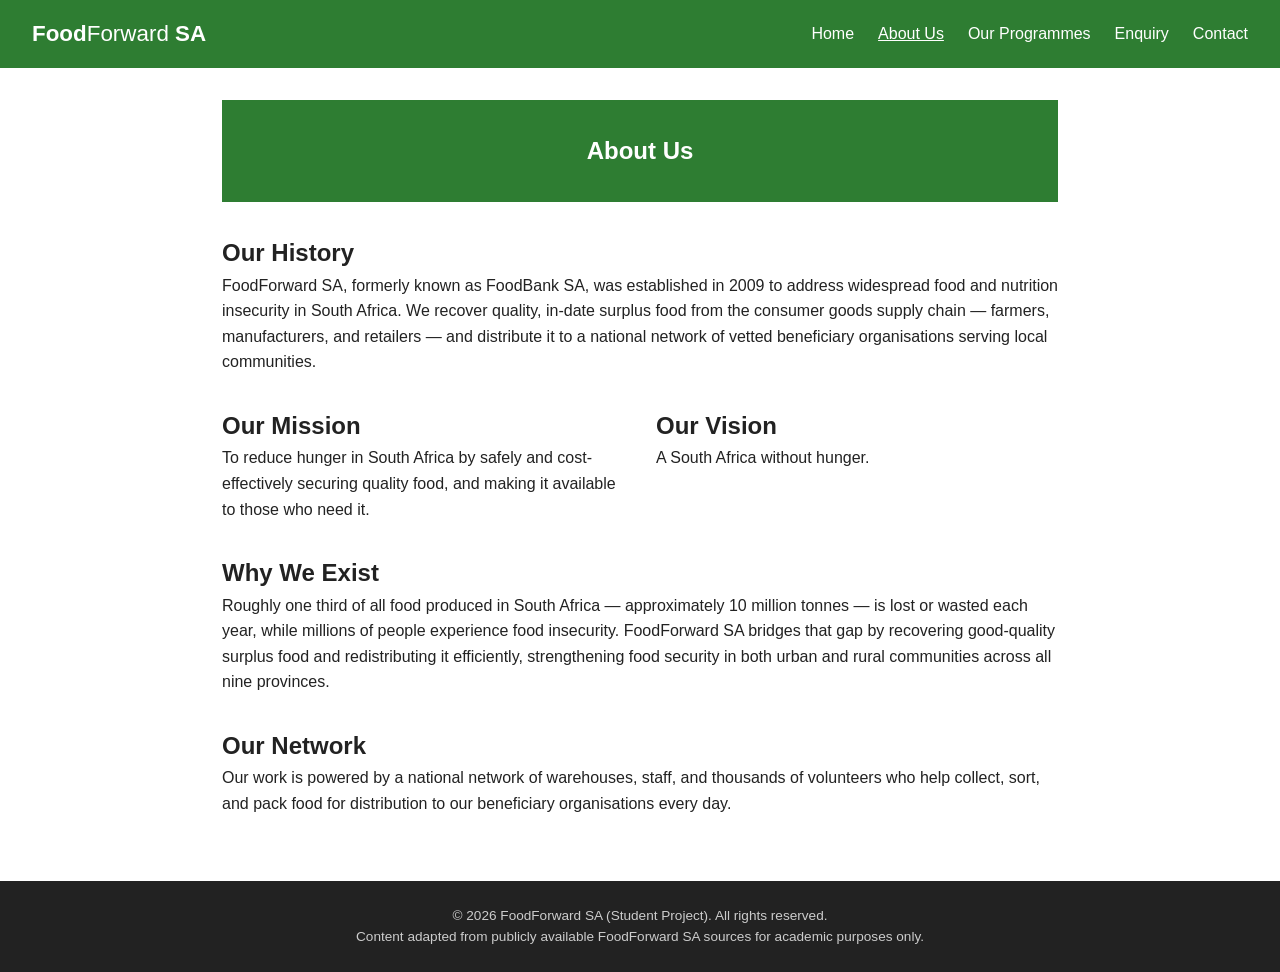
==== about.html @ edda7b99 "Part 1: initial HTML structure, sitemap, and README" ====
<!DOCTYPE html>
<html lang="en">
<head>
    <meta charset="UTF-8">
    <meta name="viewport" content="width=device-width, initial-scale=1.0">
    <title>About Us | FoodForward SA</title>
    <meta name="description" content="Learn about FoodForward SA's history, mission, and vision, and how the foodbanking model tackles hunger in South Africa.">
    <link rel="stylesheet" href="css/style.css">
</head>
<body>

    <header>
        <div class="logo">
            <a href="index.html">Food<span>Forward</span> SA</a>
        </div>
        <nav>
            <ul class="nav-links">
                <li><a href="index.html">Home</a></li>
                <li><a href="about.html" class="active">About Us</a></li>
                <li><a href="services.html">Our Programmes</a></li>
                <li><a href="enquiry.html">Enquiry</a></li>
                <li><a href="contact.html">Contact</a></li>
            </ul>
        </nav>
    </header>

    <main>

        <!-- Page title banner, reused pattern for every inner page -->
        <section class="page-banner">
            <h1>About Us</h1>
        </section>

        <!-- Organisation history -->
        <section class="content-block">
            <h2>Our History</h2>
            <p>
                FoodForward SA, formerly known as FoodBank SA, was established in
                2009 to address widespread food and nutrition insecurity in South
                Africa. We recover quality, in-date surplus food from the consumer
                goods supply chain &mdash; farmers, manufacturers, and retailers
                &mdash; and distribute it to a national network of vetted beneficiary
                organisations serving local communities.
            </p>
        </section>

        <!-- Mission and vision, presented side by side -->
        <section class="content-block two-col">
            <div>
                <h2>Our Mission</h2>
                <p>
                    To reduce hunger in South Africa by safely and cost-effectively
                    securing quality food, and making it available to those who need
                    it.
                </p>
            </div>
            <div>
                <h2>Our Vision</h2>
                <p>
                    A South Africa without hunger.
                </p>
            </div>
        </section>

        <!-- Scale / national context -->
        <section class="content-block">
            <h2>Why We Exist</h2>
            <p>
                Roughly one third of all food produced in South Africa &mdash;
                approximately 10 million tonnes &mdash; is lost or wasted each year,
                while millions of people experience food insecurity. FoodForward SA
                bridges that gap by recovering good-quality surplus food and
                redistributing it efficiently, strengthening food security in both
                urban and rural communities across all nine provinces.
            </p>
        </section>

        <!-- Team placeholder section -->
        <section class="content-block">
            <h2>Our Network</h2>
            <p>
                Our work is powered by a national network of warehouses, staff, and
                thousands of volunteers who help collect, sort, and pack food for
                distribution to our beneficiary organisations every day.
            </p>
        </section>

    </main>

    <footer>
        <p>&copy; 2026 FoodForward SA (Student Project). All rights reserved.</p>
        <p>Content adapted from publicly available FoodForward SA sources for academic purposes only.</p>
    </footer>

</body>
</html>
---- css/style.css ----
/* =========================================================
   FoodForward SA - style.css
   Note: This is a BASIC starter stylesheet for Part 1.
   Full desktop styling, layout, and responsive design
   (media queries, Flexbox/Grid, pseudo-classes) will be
   built out properly in Part 2 of this project.
   ========================================================= */

* {
    margin: 0;
    padding: 0;
    box-sizing: border-box;
}

body {
    font-family: 'Segoe UI', Arial, sans-serif;
    color: #222;
    line-height: 1.6;
}

/* Header and navigation */
header {
    display: flex;
    justify-content: space-between;
    align-items: center;
    padding: 1rem 2rem;
    background-color: #2E7D32; /* FoodForward-style fresh green */
}

.logo a {
    color: #fff;
    text-decoration: none;
    font-size: 1.4rem;
    font-weight: bold;
}

.logo span {
    font-weight: 300;
}

.nav-links {
    list-style: none;
    display: flex;
    gap: 1.5rem;
}

.nav-links a {
    color: #fff;
    text-decoration: none;
}

.nav-links a.active,
.nav-links a:hover {
    text-decoration: underline;
}

/* Hero section */
.hero {
    background-color: #EAF6E7;
    padding: 4rem 2rem;
    text-align: center;
}

.hero h1 {
    font-size: 2rem;
    margin-bottom: 1rem;
}

.btn-primary,
.btn-secondary {
    display: inline-block;
    margin-top: 1rem;
    padding: 0.7rem 1.5rem;
    text-decoration: none;
    border: none;
    border-radius: 4px;
    cursor: pointer;
    font-size: 1rem;
}

.btn-primary {
    background-color: #F2A93B; /* warm accent orange */
    color: #222;
}

.btn-secondary {
    background-color: #2E7D32;
    color: #fff;
}

/* Generic content sections */
main {
    max-width: 900px;
    margin: 0 auto;
    padding: 2rem;
}

.content-block {
    margin-bottom: 2rem;
}

.two-col {
    display: flex;
    gap: 2rem;
    flex-wrap: wrap;
}

.two-col > div {
    flex: 1;
    min-width: 250px;
}

.page-banner {
    background-color: #2E7D32;
    color: #fff;
    padding: 2rem;
    text-align: center;
    margin-bottom: 2rem;
}

/* Highlight cards on homepage */
.highlight-cards {
    display: flex;
    gap: 1rem;
    flex-wrap: wrap;
}

.card {
    background-color: #fff;
    border: 1px solid #ddd;
    padding: 1.5rem;
    flex: 1;
    min-width: 150px;
    text-align: center;
}

.card h3 {
    color: #2E7D32;
    font-size: 1.8rem;
}

.cta {
    text-align: center;
    padding: 2rem;
    background-color: #EAF6E7;
}

/* Forms */
.form-group {
    margin-bottom: 1rem;
}

.form-group label {
    display: block;
    margin-bottom: 0.3rem;
    font-weight: bold;
}

.form-group input,
.form-group select,
.form-group textarea {
    width: 100%;
    padding: 0.6rem;
    border: 1px solid #ccc;
    border-radius: 4px;
    font-family: inherit;
}

.map-placeholder {
    background-color: #eee;
    border: 1px dashed #999;
    padding: 3rem;
    text-align: center;
    color: #666;
}

.steps-list {
    padding-left: 1.5rem;
}

.steps-list li {
    margin-bottom: 0.7rem;
}

/* Footer */
footer {
    text-align: center;
    padding: 1.5rem;
    background-color: #222;
    color: #ccc;
    font-size: 0.85rem;
}
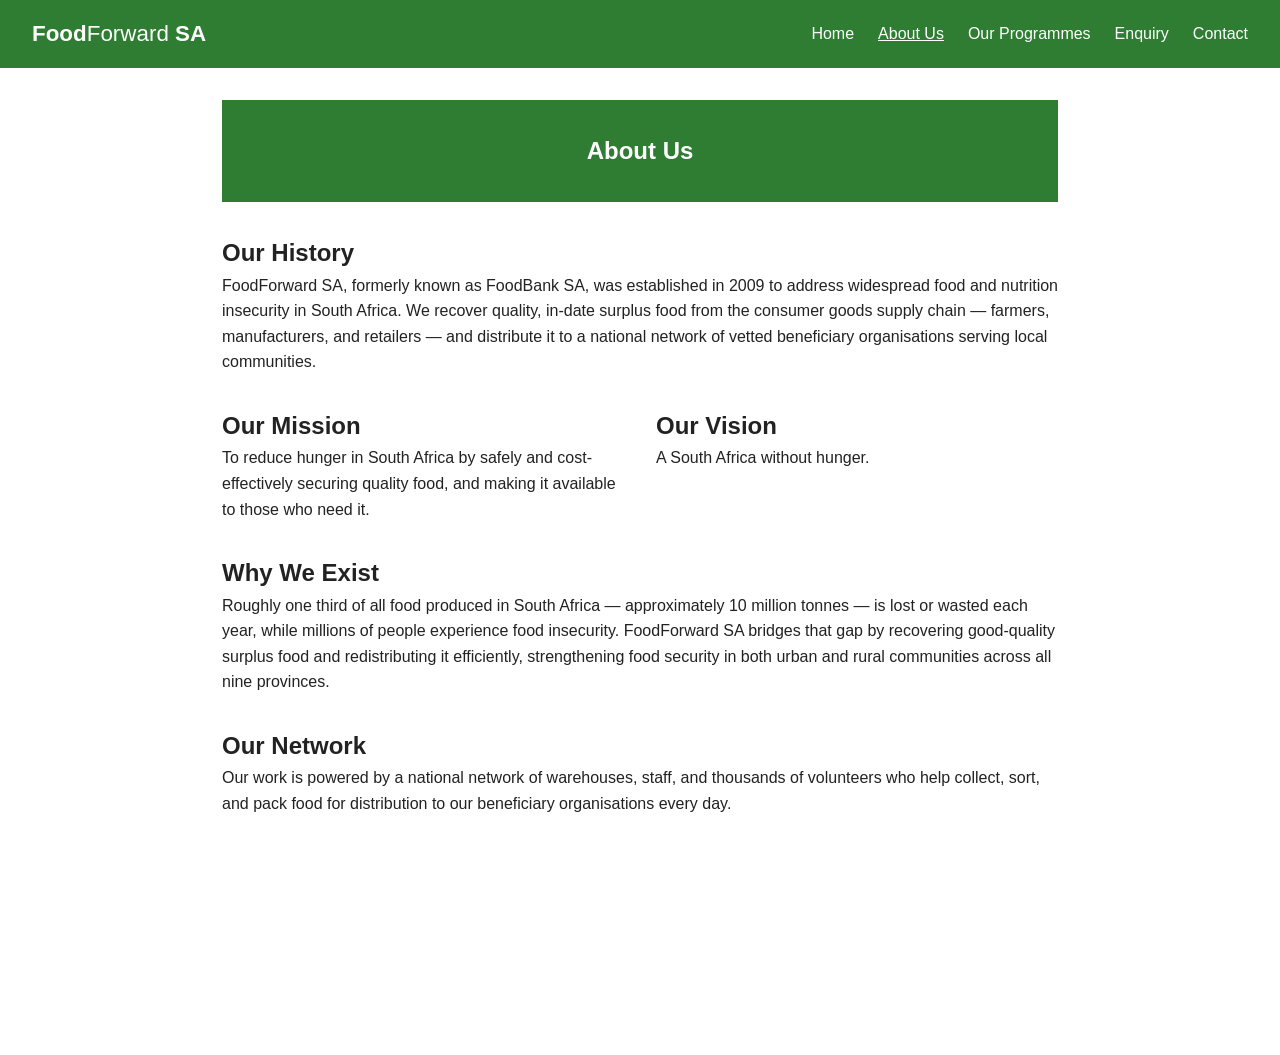
==== commit 8b5ad715: "Add responsive images with srcset and update page structure" ====
--- a/about.html
+++ b/about.html
@@ -75,14 +75,28 @@
             </p>
         </section>
 
-        <!-- Team placeholder section -->
-        <section class="content-block">
-            <h2>Our Network</h2>
-            <p>
-                Our work is powered by a national network of warehouses, staff, and
-                thousands of volunteers who help collect, sort, and pack food for
-                distribution to our beneficiary organisations every day.
-            </p>
+        <!-- Network section: text on one side, volunteer photo on the other -->
+        <section class="content-block two-col">
+            <div>
+                <h2>Our Network</h2>
+                <p>
+                    Our work is powered by a national network of warehouses, staff, and
+                    thousands of volunteers who help collect, sort, and pack food for
+                    distribution to our beneficiary organisations every day.
+                </p>
+            </div>
+
+            <!-- picture element: small file is used on narrow screens, large file otherwise -->
+            <figure class="side-image">
+                <picture>
+                    <source media="(max-width: 600px)"
+                            srcset="images/volunteers-food-sorting-small.jpg">
+                    <img src="images/volunteers-food-sorting-large.jpg"
+                         alt="Volunteers in blue sweatshirts checking a clipboard beside boxes of fruit, vegetables and tinned food"
+                         width="800" height="1200">
+                </picture>
+                <figcaption>Photo: cottonbro studio via Pexels</figcaption>
+            </figure>
         </section>
 
     </main>
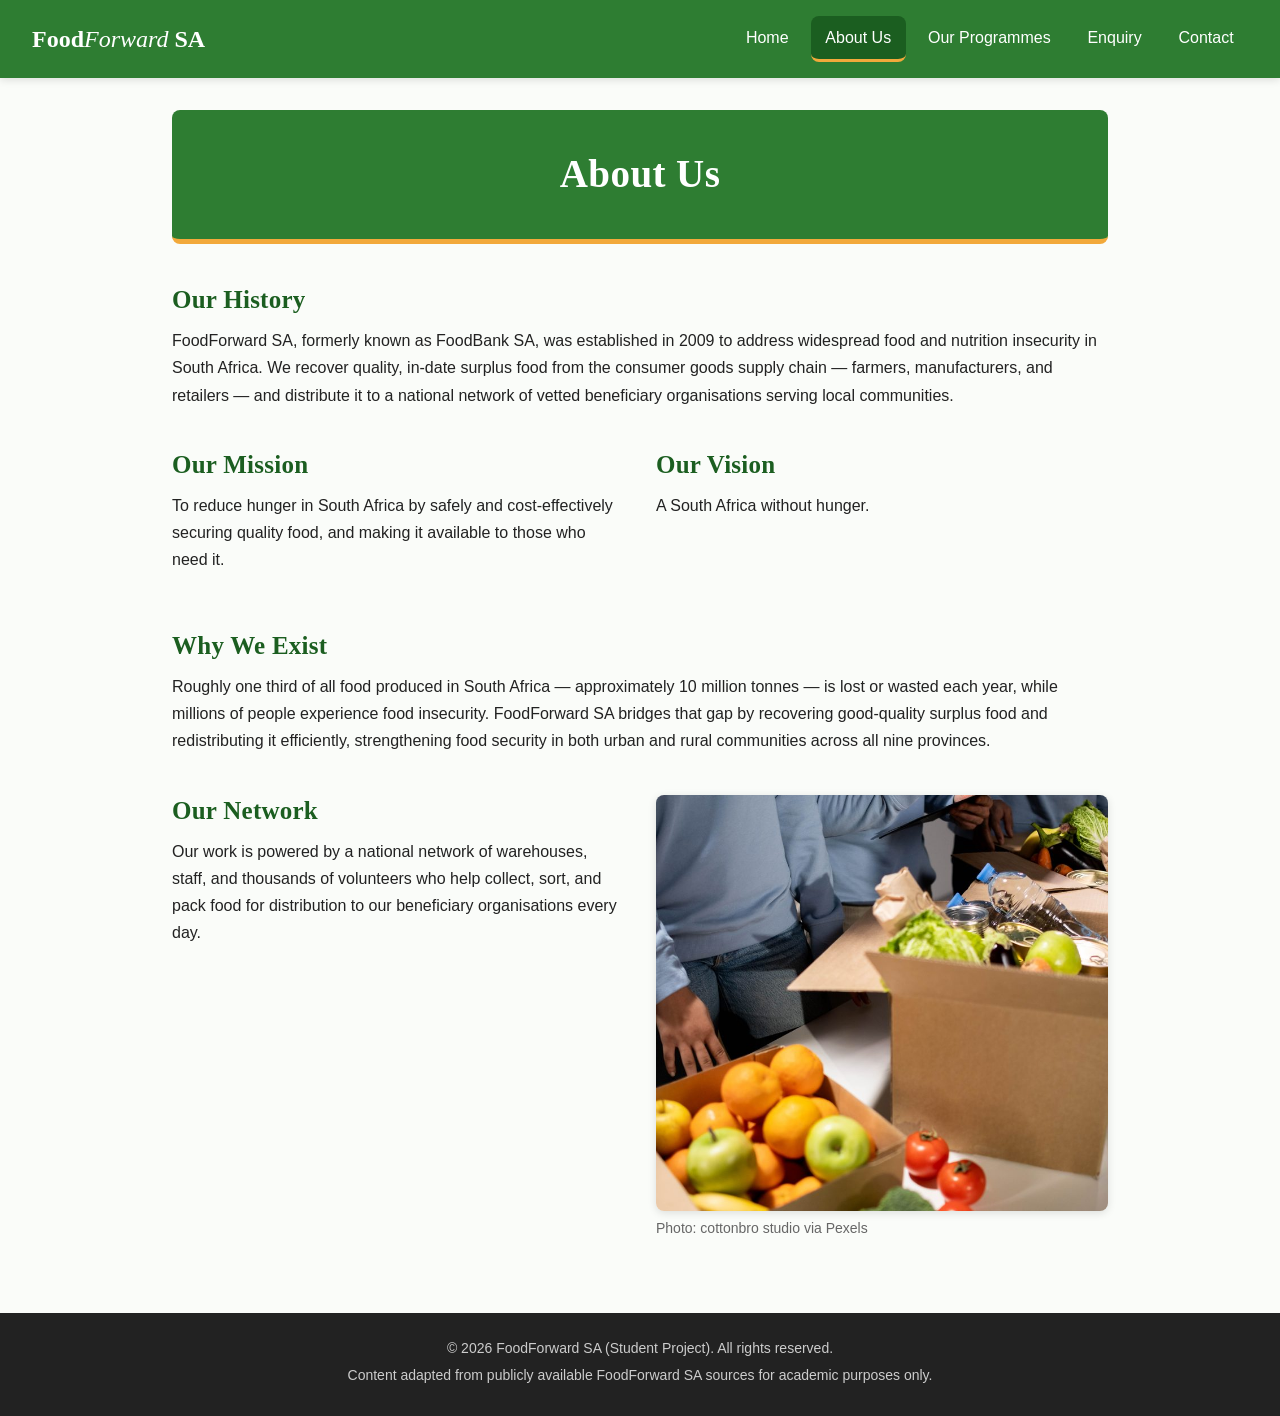
==== commit b8b4d03a: "Part 3: add Leaflet map, FAQ accordion, and keyword meta tags" ====
--- a/about.html
+++ b/about.html
@@ -3,8 +3,9 @@
 <head>
     <meta charset="UTF-8">
     <meta name="viewport" content="width=device-width, initial-scale=1.0">
-    <title>About Us | FoodForward SA</title>
+    <title>About FoodForward SA | History, Mission & Vision</title> <!-- CHANGED -->
     <meta name="description" content="Learn about FoodForward SA's history, mission, and vision, and how the foodbanking model tackles hunger in South Africa.">
+    <meta name="keywords" content="about FoodForward SA, foodbanking history, FoodBank SA, mission and vision, food waste South Africa, food insecurity"> <!-- NEW -->
     <link rel="stylesheet" href="css/style.css">
 </head>
 <body>
--- a/css/style.css
+++ b/css/style.css
@@ -1,192 +1,486 @@
 /* =========================================================
-   FoodForward SA - style.css
-   Note: This is a BASIC starter stylesheet for Part 1.
-   Full desktop styling, layout, and responsive design
-   (media queries, Flexbox/Grid, pseudo-classes) will be
-   built out properly in Part 2 of this project.
+   FoodForward SA - style.css (Part 2: full desktop + responsive)
+   Structure:
+   1. CSS reset
+   2. Design tokens (colours, type scale, spacing)
+   3. Base and typography
+   4. Layout (header, main, footer)
+   5. Components (hero, cards, buttons, forms, etc.)
+   6. Pseudo-classes (hover, focus, active)
+   7. Responsive design (tablet and mobile media queries)
    ========================================================= */
 
-* {
+/* ---------- 1. CSS RESET ---------- */
+/* Removes inconsistent browser defaults so every browser starts equal */
+*,
+*::before,
+*::after {
     margin: 0;
     padding: 0;
     box-sizing: border-box;
 }
 
+html {
+    font-size: 100%;          /* keeps 1rem = browser default (16px) */
+    scroll-behavior: smooth;
+}
+
+img {
+    max-width: 100%;          /* responsive images never overflow */
+    height: auto;
+    display: block;
+}
+
+/* ---------- 2. DESIGN TOKENS ---------- */
+:root {
+    --green-dark:   #1B5E20;
+    --green:        #2E7D32;
+    --green-light:  #EAF6E7;
+    --orange:       #F2A93B;
+    --orange-dark:  #D98E1F;
+    --ink:          #222222;
+    --grey:         #666666;
+    --border:       #DDDDDD;
+    --white:        #FFFFFF;
+
+    --font-heading: 'Georgia', 'Times New Roman', serif;
+    --font-body:    'Segoe UI', Arial, sans-serif;
+
+    /* Typography scale (ratio of about 1.25) */
+    --text-sm:  0.875rem;
+    --text-md:  1rem;
+    --text-lg:  1.25rem;
+    --text-xl:  1.563rem;
+    --text-2xl: 1.953rem;
+    --text-3xl: 2.441rem;
+
+    --radius: 8px;
+    --shadow: 0 2px 8px rgba(0, 0, 0, 0.12);
+}
+
+/* ---------- 3. BASE AND TYPOGRAPHY ---------- */
 body {
-    font-family: 'Segoe UI', Arial, sans-serif;
-    color: #222;
-    line-height: 1.6;
-}
-
-/* Header and navigation */
+    font-family: var(--font-body);
+    font-size: var(--text-md);
+    line-height: 1.7;
+    color: var(--ink);
+    background-color: #FAFCF9;
+}
+
+h1, h2, h3 {
+    font-family: var(--font-heading);
+    font-weight: 700;
+    line-height: 1.25;
+    color: var(--green-dark);
+    letter-spacing: 0.01em;
+}
+
+h1 { font-size: var(--text-3xl); }
+h2 { font-size: var(--text-xl); margin-bottom: 0.75rem; }
+h3 { font-size: var(--text-lg); }
+
+p { margin-bottom: 1rem; }
+
+a {
+    color: var(--green);
+    font-weight: 600;
+}
+
+/* ---------- 4. LAYOUT ---------- */
+/* Header: Flexbox puts logo left, navigation right */
 header {
     display: flex;
     justify-content: space-between;
     align-items: center;
+    flex-wrap: wrap;
+    gap: 0.75rem;
     padding: 1rem 2rem;
-    background-color: #2E7D32; /* FoodForward-style fresh green */
+    background-color: var(--green);
+    box-shadow: var(--shadow);
+    position: sticky;
+    top: 0;
+    z-index: 100;
 }
 
 .logo a {
-    color: #fff;
+    color: var(--white);
     text-decoration: none;
-    font-size: 1.4rem;
-    font-weight: bold;
+    font-family: var(--font-heading);
+    font-size: 1.5rem;
+    font-weight: 700;
 }
 
 .logo span {
-    font-weight: 300;
+    font-weight: 400;
+    font-style: italic;
 }
 
 .nav-links {
     list-style: none;
     display: flex;
-    gap: 1.5rem;
+    gap: 0.5rem;
 }
 
 .nav-links a {
-    color: #fff;
+    display: block;
+    color: var(--white);
     text-decoration: none;
-}
-
-.nav-links a.active,
-.nav-links a:hover {
-    text-decoration: underline;
-}
-
-/* Hero section */
+    font-weight: 500;
+    padding: 0.5rem 0.9rem;
+    border-radius: var(--radius);
+    transition: background-color 0.2s ease;
+}
+
+.nav-links a.active {
+    background-color: var(--green-dark);
+    border-bottom: 3px solid var(--orange);
+}
+
+main {
+    max-width: 62.5rem;      /* about 1000px */
+    margin: 0 auto;
+    padding: 2rem;
+}
+
+.content-block {
+    margin-bottom: 2.5rem;
+}
+
+/* Two-column layout (mission/vision, locations) using Grid */
+.two-col {
+    display: grid;
+    grid-template-columns: 1fr 1fr;
+    gap: 2rem;
+}
+
+footer {
+    text-align: center;
+    padding: 1.5rem;
+    background-color: var(--ink);
+    color: #CCCCCC;
+    font-size: var(--text-sm);
+}
+
+footer p { margin-bottom: 0.25rem; }
+
+/* ---------- 5. COMPONENTS ---------- */
+/* Hero */
 .hero {
-    background-color: #EAF6E7;
-    padding: 4rem 2rem;
-    text-align: center;
-}
-
-.hero h1 {
-    font-size: 2rem;
-    margin-bottom: 1rem;
-}
-
+    background: linear-gradient(135deg, var(--green-light) 0%, #CFE9CB 100%);
+    border-left: 8px solid var(--orange);
+    border-radius: var(--radius);
+    padding: 4.5rem 2.5rem;
+    text-align: center;
+    margin-bottom: 2.5rem;
+}
+
+.hero h1 { margin-bottom: 1rem; }
+
+.hero p {
+    max-width: 40rem;
+    margin: 0 auto 1rem;
+    font-size: var(--text-lg);
+}
+
+.intro { margin-bottom: 2.5rem; }
+
+/* Page banner on inner pages */
+.page-banner {
+    background-color: var(--green);
+    color: var(--white);
+    padding: 2.5rem 2rem;
+    text-align: center;
+    border-radius: var(--radius);
+    border-bottom: 5px solid var(--orange);
+    margin-bottom: 2.5rem;
+}
+
+.page-banner h1 { color: var(--white); }
+
+/* Impact cards: Flexbox row */
+.highlights { margin-bottom: 2.5rem; }
+
+.highlight-cards {
+    display: flex;
+    gap: 1.25rem;
+}
+
+.card {
+    flex: 1;
+    background-color: var(--white);
+    border: 1px solid var(--border);
+    border-top: 5px solid var(--green);
+    border-radius: var(--radius);
+    padding: 1.75rem 1.5rem;
+    text-align: center;
+    box-shadow: var(--shadow);
+    transition: transform 0.2s ease, box-shadow 0.2s ease;
+}
+
+.card h3 {
+    font-size: var(--text-3xl);
+    color: var(--green);
+}
+
+.card p { margin-bottom: 0; color: var(--grey); }
+
+/* Call to action band */
+.cta {
+    text-align: center;
+    padding: 2.5rem 2rem;
+    background-color: var(--green-light);
+    border-radius: var(--radius);
+}
+
+/* Buttons */
 .btn-primary,
 .btn-secondary {
     display: inline-block;
     margin-top: 1rem;
-    padding: 0.7rem 1.5rem;
+    padding: 0.8rem 1.75rem;
     text-decoration: none;
     border: none;
-    border-radius: 4px;
+    border-radius: var(--radius);
     cursor: pointer;
-    font-size: 1rem;
-}
-
-.btn-primary {
-    background-color: #F2A93B; /* warm accent orange */
-    color: #222;
-}
-
-.btn-secondary {
-    background-color: #2E7D32;
-    color: #fff;
-}
-
-/* Generic content sections */
-main {
-    max-width: 900px;
-    margin: 0 auto;
-    padding: 2rem;
-}
-
-.content-block {
-    margin-bottom: 2rem;
-}
-
-.two-col {
-    display: flex;
-    gap: 2rem;
-    flex-wrap: wrap;
-}
-
-.two-col > div {
-    flex: 1;
-    min-width: 250px;
-}
-
-.page-banner {
-    background-color: #2E7D32;
-    color: #fff;
-    padding: 2rem;
-    text-align: center;
-    margin-bottom: 2rem;
-}
-
-/* Highlight cards on homepage */
-.highlight-cards {
-    display: flex;
-    gap: 1rem;
-    flex-wrap: wrap;
-}
-
-.card {
-    background-color: #fff;
-    border: 1px solid #ddd;
-    padding: 1.5rem;
-    flex: 1;
-    min-width: 150px;
-    text-align: center;
-}
-
-.card h3 {
-    color: #2E7D32;
-    font-size: 1.8rem;
-}
-
-.cta {
-    text-align: center;
-    padding: 2rem;
-    background-color: #EAF6E7;
-}
+    font-family: inherit;
+    font-size: var(--text-md);
+    font-weight: 700;
+    transition: background-color 0.2s ease, transform 0.1s ease;
+}
+
+.btn-primary   { background-color: var(--orange); color: var(--ink); }
+.btn-secondary { background-color: var(--green);  color: var(--white); }
+
+/* Ordered list of foodbanking steps */
+.steps-list { padding-left: 1.5rem; }
+.steps-list li { margin-bottom: 0.9rem; }
 
 /* Forms */
-.form-group {
-    margin-bottom: 1rem;
-}
+.form-group { margin-bottom: 1.25rem; }
 
 .form-group label {
     display: block;
-    margin-bottom: 0.3rem;
-    font-weight: bold;
+    margin-bottom: 0.35rem;
+    font-weight: 700;
 }
 
 .form-group input,
 .form-group select,
 .form-group textarea {
     width: 100%;
-    padding: 0.6rem;
-    border: 1px solid #ccc;
-    border-radius: 4px;
+    padding: 0.7rem;
+    border: 2px solid var(--border);
+    border-radius: var(--radius);
     font-family: inherit;
+    font-size: var(--text-md);
+    background-color: var(--white);
+    transition: border-color 0.2s ease, box-shadow 0.2s ease;
 }
 
 .map-placeholder {
-    background-color: #eee;
-    border: 1px dashed #999;
-    padding: 3rem;
-    text-align: center;
-    color: #666;
-}
-
-.steps-list {
-    padding-left: 1.5rem;
-}
-
-.steps-list li {
-    margin-bottom: 0.7rem;
-}
-
-/* Footer */
-footer {
-    text-align: center;
-    padding: 1.5rem;
-    background-color: #222;
-    color: #ccc;
-    font-size: 0.85rem;
-}
+    background-color: #EEEEEE;
+    border: 2px dashed #999999;
+    border-radius: var(--radius);
+    padding: 3rem 1rem;
+    text-align: center;
+    color: var(--grey);
+}
+
+/* Images and captions */
+figure { margin: 0; }
+
+figcaption {
+    font-size: var(--text-sm);
+    color: var(--grey);
+    margin-top: 0.4rem;
+}
+
+.hero-image {
+    margin-top: 2rem;
+}
+
+.hero-image img {
+    width: 100%;
+    max-height: 22rem;
+    object-fit: cover;        /* crops neatly instead of stretching */
+    border-radius: var(--radius);
+    box-shadow: var(--shadow);
+}
+
+.side-image img {
+    width: 100%;
+    max-height: 26rem;
+    object-fit: cover;
+    border-radius: var(--radius);
+    box-shadow: var(--shadow);
+}
+
+/* ---------- 6. PSEUDO-CLASSES ---------- */
+/* Links */
+a:hover { color: var(--green-dark); text-decoration: underline; }
+
+.nav-links a:hover,
+.nav-links a:focus {
+    background-color: var(--green-dark);
+    text-decoration: none;
+}
+
+.logo a:hover,
+.logo a:focus { color: var(--orange); text-decoration: none; }
+
+/* Visible keyboard focus for accessibility */
+a:focus-visible,
+button:focus-visible,
+input:focus-visible,
+select:focus-visible,
+textarea:focus-visible {
+    outline: 3px solid var(--orange);
+    outline-offset: 2px;
+}
+
+/* Buttons */
+.btn-primary:hover   { background-color: var(--orange-dark); }
+.btn-secondary:hover { background-color: var(--green-dark); text-decoration: none; color: var(--white); }
+.btn-primary:active,
+.btn-secondary:active { transform: scale(0.96); }
+
+/* Cards */
+.card:hover {
+    transform: translateY(-4px);
+    box-shadow: 0 6px 16px rgba(0, 0, 0, 0.18);
+}
+
+/* Form fields */
+.form-group input:hover,
+.form-group select:hover,
+.form-group textarea:hover { border-color: var(--green); }
+
+.form-group input:focus,
+.form-group select:focus,
+.form-group textarea:focus {
+    border-color: var(--green);
+    box-shadow: 0 0 0 3px rgba(46, 125, 50, 0.25);
+}
+
+.form-group input:active,
+.form-group select:active,
+.form-group textarea:active { border-color: var(--green-dark); }
+
+/* Valid/invalid feedback after the user has typed something */
+.form-group input:user-valid,
+.form-group textarea:user-valid { border-color: var(--green); }
+.form-group input:user-invalid,
+.form-group select:user-invalid,
+.form-group textarea:user-invalid { border-color: #C62828; }
+
+/* First and last child tweaks */
+.steps-list li:last-child { margin-bottom: 0; }
+
+/* ---------- 7. RESPONSIVE DESIGN ---------- */
+/* TABLET: 1024px and below */
+@media (max-width: 1024px) {
+    h1 { font-size: var(--text-2xl); }
+
+    main { padding: 1.5rem; }
+
+    .hero { padding: 3rem 1.5rem; }
+
+    .highlight-cards { flex-wrap: wrap; }
+    .card { flex: 1 1 40%; }
+}
+
+/* MOBILE: 600px and below */
+@media (max-width: 600px) {
+    html { font-size: 93.75%; }   /* slightly smaller base text (15px) */
+
+    h1 { font-size: var(--text-xl); }
+    h2 { font-size: var(--text-lg); }
+
+    /* Header and navigation stack vertically */
+    header {
+        flex-direction: column;
+        align-items: stretch;
+        text-align: center;
+        padding: 0.75rem 1rem;
+        position: static;
+    }
+
+    .nav-links {
+        flex-direction: column;
+        gap: 0.25rem;
+    }
+
+    .nav-links a { padding: 0.75rem; }
+
+    main { padding: 1rem; }
+
+    /* Multi-column layouts become a single column */
+    .two-col { grid-template-columns: 1fr; gap: 1rem; }
+
+    .highlight-cards { flex-direction: column; }
+    .card { flex: 1 1 100%; }
+
+    .hero { padding: 2.5rem 1rem; border-left-width: 5px; }
+    .hero p { font-size: var(--text-md); }
+    .hero-image img { max-height: 14rem; }
+    .side-image img { max-height: 20rem; }
+
+    .page-banner { padding: 1.75rem 1rem; }
+
+    /* Full-width buttons are easier to tap */
+    .btn-primary,
+    .btn-secondary { display: block; text-align: center; }
+}
+
+/* Respect users who prefer less motion */
+@media (prefers-reduced-motion: reduce) {
+    * { transition: none !important; scroll-behavior: auto !important; }
+}
+
+
+/* ---------- Part 3: Leaflet map ---------- */
+#map {
+    height: 400px;
+    width: 100%;
+    border: 2px solid #2E7D32;
+    border-radius: 8px;
+}
+
+@media (max-width: 600px) {
+    #map {
+        height: 300px;
+    }
+}
+
+/* ---------- Part 3: Accordion ---------- */
+.accordion-header {
+    display: block;
+    width: 100%;
+    padding: 1rem;
+    margin-top: 0.5rem;
+    background-color: #EAF6E7;
+    color: #1B5E20;
+    border: 1px solid #2E7D32;
+    border-radius: 8px;
+    font-size: 1rem;
+    font-weight: 600;
+    text-align: left;
+    cursor: pointer;
+    transition: background-color 0.3s;
+}
+
+.accordion-header:hover,
+.accordion-header[aria-expanded="true"] {
+    background-color: #2E7D32;
+    color: #ffffff;
+}
+
+.accordion-panel {
+    padding: 1rem;
+    animation: fadeIn 0.4s ease;
+}
+
+@keyframes fadeIn {
+    from { opacity: 0; transform: translateY(-5px); }
+    to   { opacity: 1; transform: translateY(0); }
+}
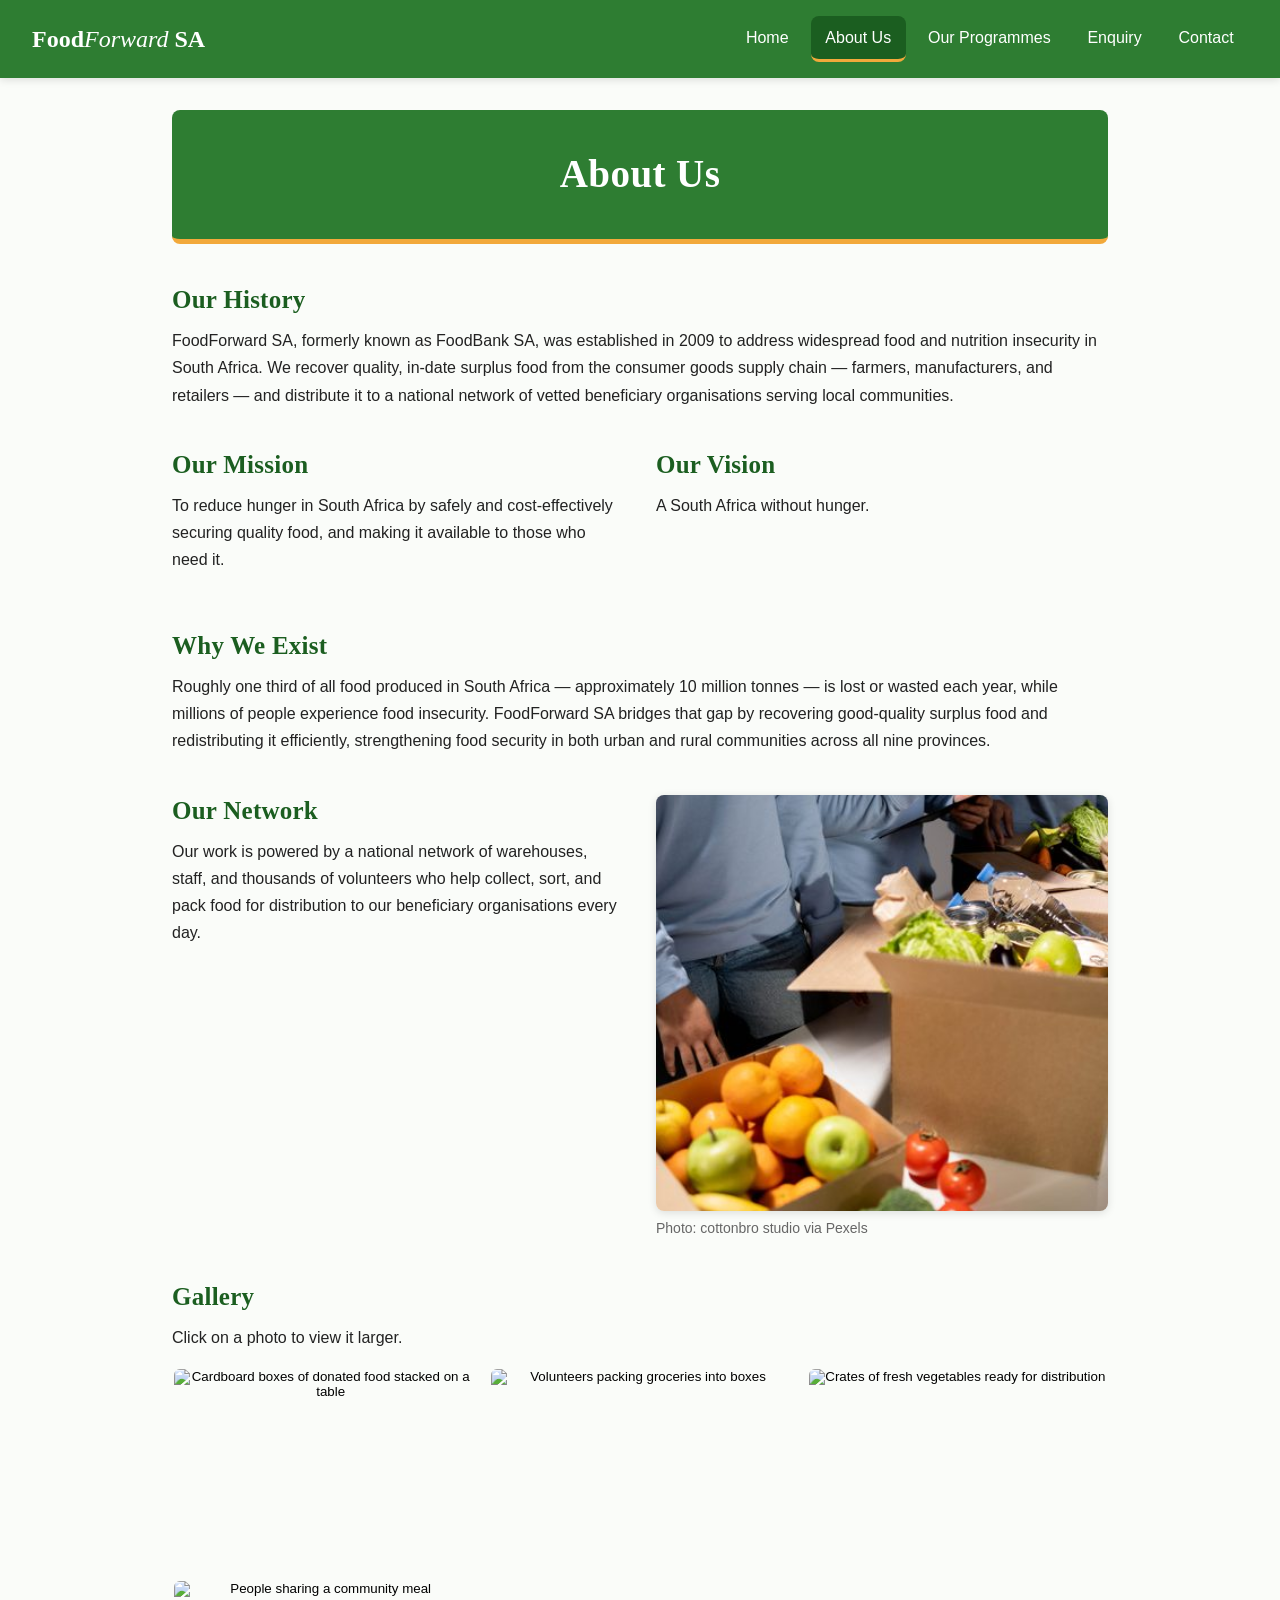
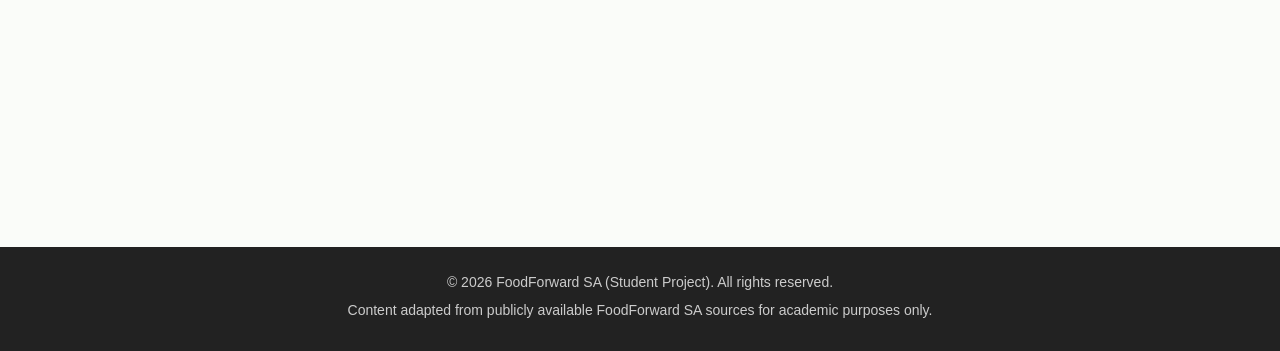
==== commit e8496db9: "Part 3: add gallery with lightbox to about page" ====
--- a/about.html
+++ b/about.html
@@ -99,13 +99,54 @@
                 <figcaption>Photo: cottonbro studio via Pexels</figcaption>
             </figure>
         </section>
+        <!-- Gallery: clicking a photo opens it in the lightbox (js/lightbox.js) -->
+        <section class="content-block">
+            <h2>Gallery</h2>
+            <p>Click on a photo to view it larger.</p>
 
+            <div class="gallery">
+
+                <button type="button" class="gallery-item" data-caption="Photo: PHOTOGRAPHER NAME via Pexels">
+                    <img src="images/gallery-food-donation-boxes.jpg"
+                         alt="Cardboard boxes of donated food stacked on a table"
+                         width="400" height="300" loading="lazy">
+                </button>
+
+                <button type="button" class="gallery-item" data-caption="Photo: PHOTOGRAPHER NAME via Pexels">
+                    <img src="images/gallery-volunteers-packing.jpg"
+                         alt="Volunteers packing groceries into boxes"
+                         width="400" height="300" loading="lazy">
+                </button>
+
+                <button type="button" class="gallery-item" data-caption="Photo: PHOTOGRAPHER NAME via Pexels">
+                    <img src="images/gallery-fresh-produce-crates.jpg"
+                         alt="Crates of fresh vegetables ready for distribution"
+                         width="400" height="300" loading="lazy">
+                </button>
+
+                <button type="button" class="gallery-item" data-caption="Photo: PHOTOGRAPHER NAME via Pexels">
+                    <img src="images/gallery-community-meal.jpg"
+                         alt="People sharing a community meal"
+                         width="400" height="300" loading="lazy">
+                </button>
+
+            </div>
+
+            <!-- The lightbox pop-up. It stays hidden until JavaScript opens it. -->
+            <dialog id="lightbox" aria-label="Image viewer">
+                <button type="button" id="lightbox-close" aria-label="Close image">&times;</button>
+                <button type="button" id="lightbox-prev" aria-label="Previous image">&#10094;</button>
+                <button type="button" id="lightbox-next" aria-label="Next image">&#10095;</button>
+                <img id="lightbox-img" src="" alt="">
+                <p id="lightbox-caption"></p>
+            </dialog>
+        </section>
     </main>
 
     <footer>
         <p>&copy; 2026 FoodForward SA (Student Project). All rights reserved.</p>
         <p>Content adapted from publicly available FoodForward SA sources for academic purposes only.</p>
     </footer>
-
+    <script src="js/lightbox.js"></script> <!-- NEW -->
 </body>
 </html>
--- a/css/style.css
+++ b/css/style.css
@@ -483,4 +483,174 @@
 @keyframes fadeIn {
     from { opacity: 0; transform: translateY(-5px); }
     to   { opacity: 1; transform: translateY(0); }
+}
+
+/* ---------- Part 3: Enquiry form validation and response ---------- */
+.error-message {
+    display: block;
+    min-height: 1.25rem;
+    margin-top: 0.25rem;
+    color: #C62828;
+    font-size: 0.875rem;
+}
+
+.has-error input,
+.has-error select,
+.has-error textarea {
+    border-color: #C62828;
+    background-color: #FDECEA;
+}
+
+fieldset.form-group {
+    border: none;
+    padding: 0;
+}
+
+fieldset.form-group legend {
+    font-weight: 600;
+    margin-bottom: 0.5rem;
+}
+
+.radio-option,
+.checkbox-option {
+    display: block;
+    margin-bottom: 0.5rem;
+    font-weight: 400;
+    cursor: pointer;
+}
+
+.form-group input[type="radio"],
+.form-group input[type="checkbox"] {
+    width: auto;
+    margin-right: 0.5rem;
+}
+
+.form-response {
+    margin-top: 1.5rem;
+    padding: 1.5rem;
+    background-color: #EAF6E7;
+    border-left: 6px solid #2E7D32;
+    border-radius: 8px;
+}
+
+.form-response h3 {
+    color: #1B5E20;
+    margin-bottom: 0.5rem;
+}
+
+.form-response ul {
+    margin-top: 1rem;
+    padding-left: 1.25rem;
+}
+
+/* ---------- Part 3: Contact form email preview ---------- */
+.email-preview {
+    margin: 1rem 0;
+    padding: 1rem;
+    background-color: #ffffff;
+    border: 1px solid #2E7D32;
+    border-radius: 8px;
+    white-space: pre-wrap;
+    word-wrap: break-word;
+    font-family: Consolas, monospace;
+    font-size: 0.9rem;
+}
+
+/* ---------- Part 3: Gallery and lightbox ---------- */
+.gallery {
+    display: grid;
+    grid-template-columns: repeat(auto-fit, minmax(14rem, 1fr));
+    gap: 1rem;
+    margin-top: 1rem;
+}
+
+.gallery-item {
+    padding: 0;
+    border: 2px solid transparent;
+    border-radius: 8px;
+    background: none;
+    overflow: hidden;
+    cursor: zoom-in;
+    transition: transform 0.3s, border-color 0.3s, box-shadow 0.3s;
+}
+
+.gallery-item img {
+    display: block;
+    width: 100%;
+    height: 12rem;
+    object-fit: cover;
+}
+
+.gallery-item:hover,
+.gallery-item:focus-visible {
+    transform: scale(1.03);
+    border-color: #F2A93B;
+    box-shadow: 0 4px 12px rgba(0, 0, 0, 0.25);
+}
+
+#lightbox {
+    max-width: 90vw;
+    max-height: 90vh;
+    padding: 1rem;
+    border: none;
+    border-radius: 8px;
+    background-color: #ffffff;
+    text-align: center;
+}
+
+#lightbox::backdrop {
+    background-color: rgba(0, 0, 0, 0.8);
+}
+
+#lightbox-img {
+    display: block;
+    max-width: 100%;
+    max-height: 70vh;
+    margin: 0 auto;
+}
+
+#lightbox-caption {
+    margin-top: 0.5rem;
+    font-size: 0.875rem;
+}
+
+#lightbox-close,
+#lightbox-prev,
+#lightbox-next {
+    position: absolute;
+    padding: 0.5rem 0.75rem;
+    border: none;
+    border-radius: 8px;
+    background-color: #1B5E20;
+    color: #ffffff;
+    font-size: 1.25rem;
+    cursor: pointer;
+}
+
+#lightbox-close {
+    top: 0.5rem;
+    right: 0.5rem;
+}
+
+#lightbox-prev {
+    top: 40%;
+    left: 0.5rem;
+}
+
+#lightbox-next {
+    top: 40%;
+    right: 0.5rem;
+}
+
+#lightbox-close:hover,
+#lightbox-prev:hover,
+#lightbox-next:hover {
+    background-color: #F2A93B;
+    color: #1B5E20;
+}
+
+@media (max-width: 600px) {
+    .gallery-item img {
+        height: 10rem;
+    }
 }
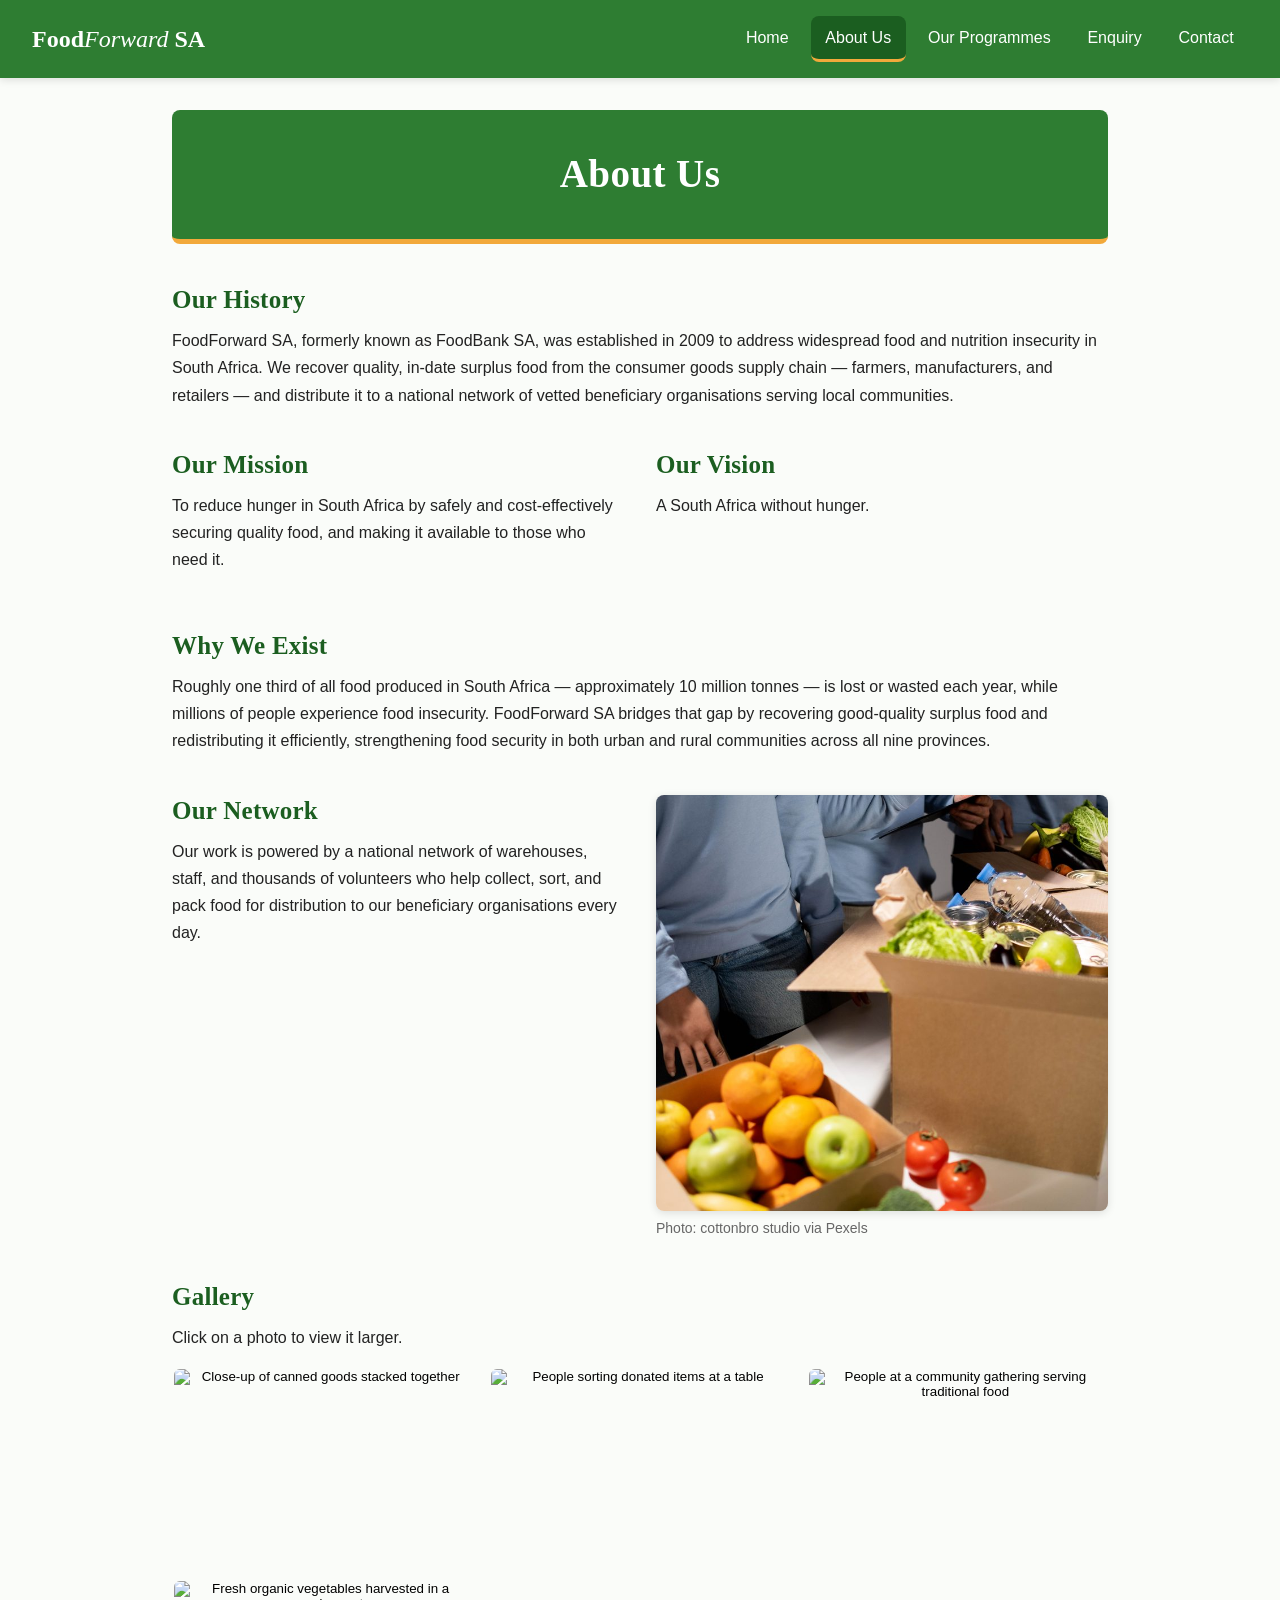
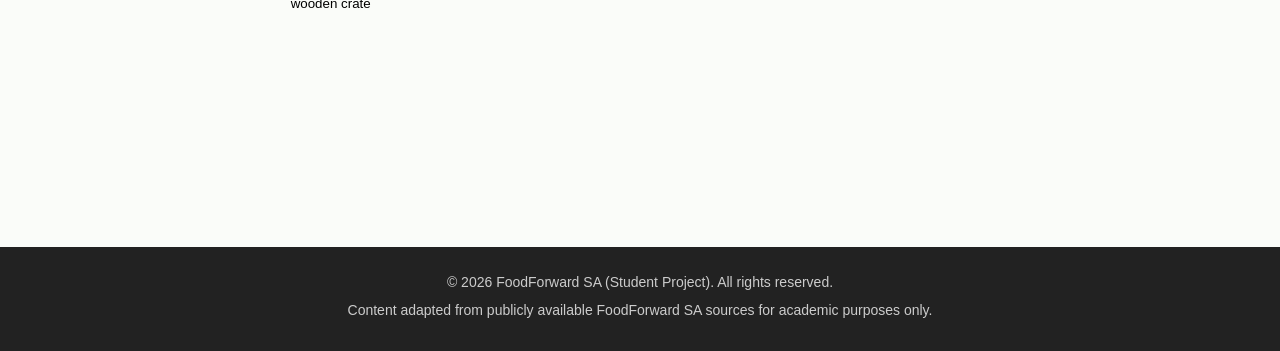
==== commit 920132fc: "Part 3: add gallery photos with alt text and credits and update references" ====
--- a/about.html
+++ b/about.html
@@ -104,29 +104,29 @@
             <h2>Gallery</h2>
             <p>Click on a photo to view it larger.</p>
 
-            <div class="gallery">
+                        <div class="gallery">
 
-                <button type="button" class="gallery-item" data-caption="Photo: PHOTOGRAPHER NAME via Pexels">
-                    <img src="images/gallery-food-donation-boxes.jpg"
-                         alt="Cardboard boxes of donated food stacked on a table"
+                <button type="button" class="gallery-item" data-caption="Photo: Julia M Cameron via Pexels">
+                    <img src="images/gallery-canned-goods.jpg"
+                         alt="Close-up of canned goods stacked together"
                          width="400" height="300" loading="lazy">
                 </button>
 
-                <button type="button" class="gallery-item" data-caption="Photo: PHOTOGRAPHER NAME via Pexels">
-                    <img src="images/gallery-volunteers-packing.jpg"
-                         alt="Volunteers packing groceries into boxes"
+                <button type="button" class="gallery-item" data-caption="Photo: Julia M Cameron via Pexels">
+                    <img src="images/gallery-people-sorting-donations.jpg"
+                         alt="People sorting donated items at a table"
                          width="400" height="300" loading="lazy">
                 </button>
 
-                <button type="button" class="gallery-item" data-caption="Photo: PHOTOGRAPHER NAME via Pexels">
-                    <img src="images/gallery-fresh-produce-crates.jpg"
-                         alt="Crates of fresh vegetables ready for distribution"
+                <button type="button" class="gallery-item" data-caption="Photo: Tahir Xəlfəquliyev via Pexels">
+                    <img src="images/gallery-community-food-serving.jpg"
+                         alt="People at a community gathering serving traditional food"
                          width="400" height="300" loading="lazy">
                 </button>
 
-                <button type="button" class="gallery-item" data-caption="Photo: PHOTOGRAPHER NAME via Pexels">
-                    <img src="images/gallery-community-meal.jpg"
-                         alt="People sharing a community meal"
+                <button type="button" class="gallery-item" data-caption="Photo: Tahir Xəlfəquliyev via Pexels">
+                    <img src="images/gallery-fresh-vegetables-crate.jpg"
+                         alt="Fresh organic vegetables harvested in a wooden crate"
                          width="400" height="300" loading="lazy">
                 </button>
 
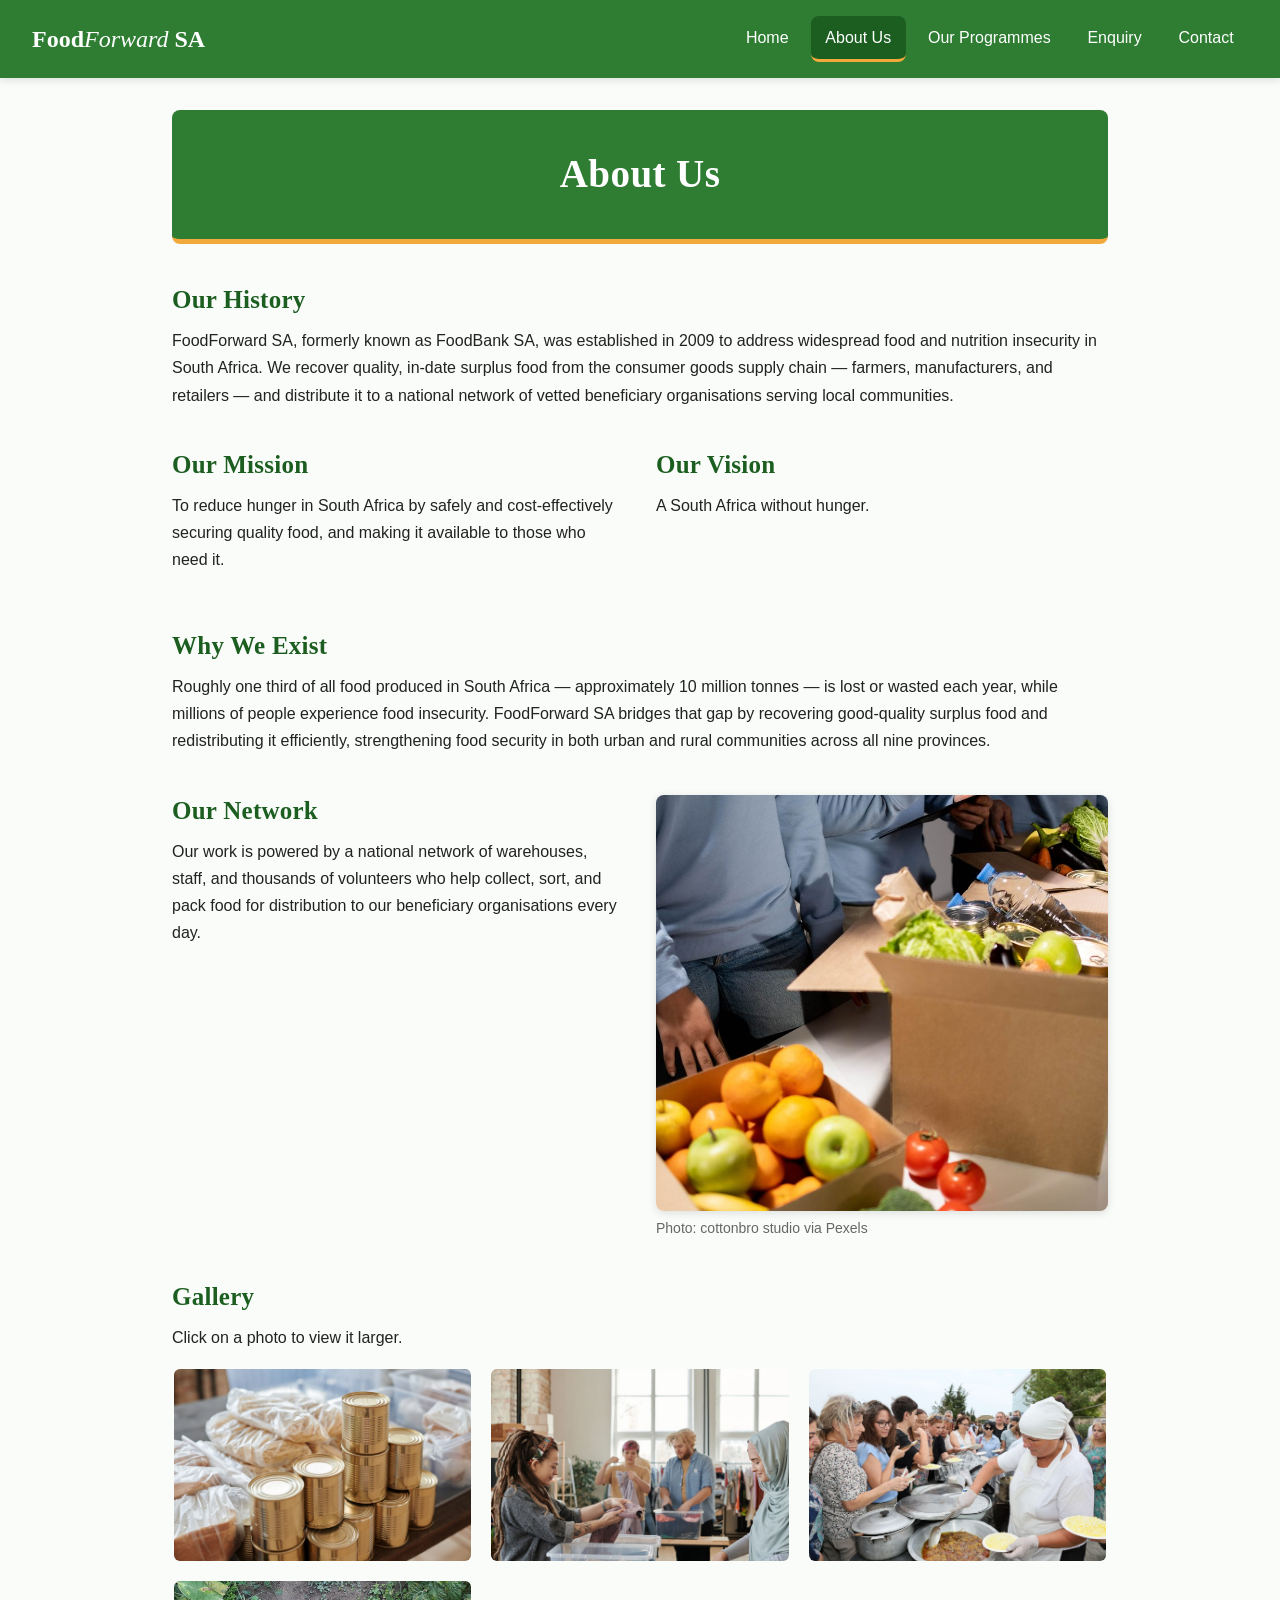
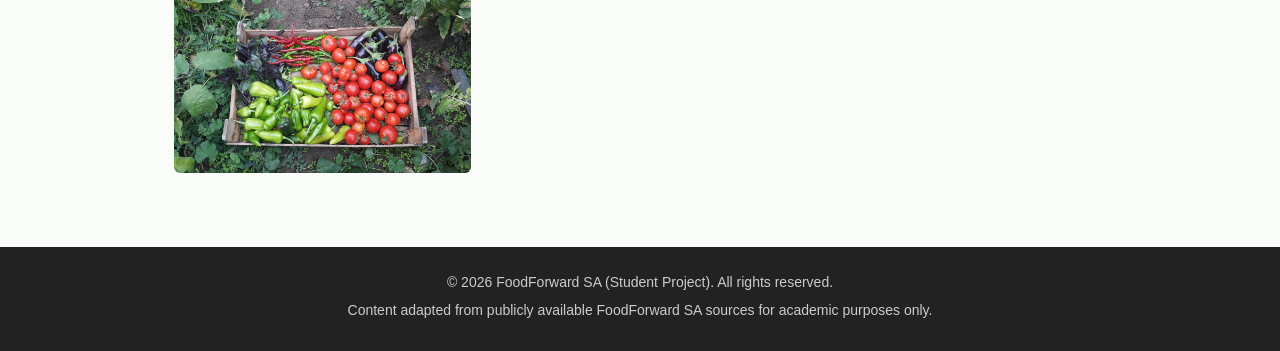
==== commit 051e07cb: "Part 3: rename gallery images descriptively and update paths in about page" ====
--- a/about.html
+++ b/about.html
@@ -107,25 +107,25 @@
                         <div class="gallery">
 
                 <button type="button" class="gallery-item" data-caption="Photo: Julia M Cameron via Pexels">
-                    <img src="images/gallery-canned-goods.jpg"
+                    <img src="images/canned goods.jpg"
                          alt="Close-up of canned goods stacked together"
                          width="400" height="300" loading="lazy">
                 </button>
 
                 <button type="button" class="gallery-item" data-caption="Photo: Julia M Cameron via Pexels">
-                    <img src="images/gallery-people-sorting-donations.jpg"
+                    <img src="images/people sorting donations.jpg"
                          alt="People sorting donated items at a table"
                          width="400" height="300" loading="lazy">
                 </button>
 
                 <button type="button" class="gallery-item" data-caption="Photo: Tahir Xəlfəquliyev via Pexels">
-                    <img src="images/gallery-community-food-serving.jpg"
+                    <img src="images/community food serving.jpg"
                          alt="People at a community gathering serving traditional food"
                          width="400" height="300" loading="lazy">
                 </button>
 
                 <button type="button" class="gallery-item" data-caption="Photo: Tahir Xəlfəquliyev via Pexels">
-                    <img src="images/gallery-fresh-vegetables-crate.jpg"
+                    <img src="images/fresh vegetables crate.jpg"
                          alt="Fresh organic vegetables harvested in a wooden crate"
                          width="400" height="300" loading="lazy">
                 </button>
